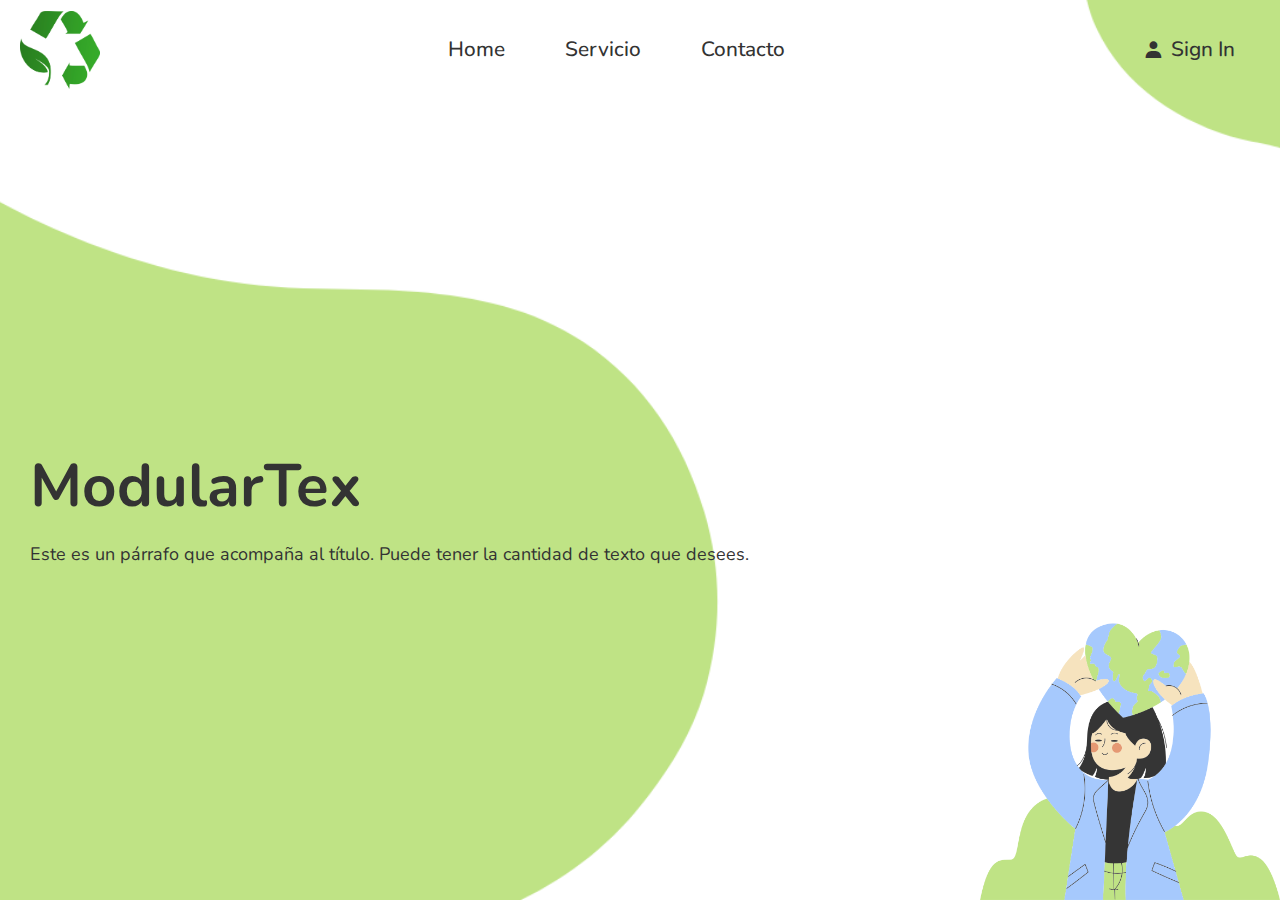
==== index.html @ 082efb7f "primer commit" ====
<!DOCTYPE html>
<html lang="en">
<head>
    <meta charset="UTF-8">
    <meta name="viewport" content="width=device-width, initial-scale=1.0">
    <link rel="stylesheet" href="style.css">
    <link rel="preconnect" href="https://fonts.googleapis.com">
    <link rel="preconnect" href="https://fonts.gstatic.com" crossorigin>
    <link href="https://fonts.googleapis.com/css2?family=Nunito:ital,wght@0,200..1000;1,200..1000&display=swap" rel="stylesheet">
    <link href='https://unpkg.com/boxicons@2.1.4/css/boxicons.min.css' rel='stylesheet'>



    <title>ModularTex</title>
</head>
<body>
    <header class="header">
        <a href="#" class="logo">
            <img src="img/3D-Recycle-PNG-Image.png">
        </a>

        <nav class="navbar">
            <li><a href="#">Home</a></li>
            <li><a href="#">Servicio</a></li>
            <li><a href="#">Contacto</a></li>
        </nav>

        <div class="main">
            <a href="" class="user"><i class='bx bxs-user' ></i>Sign In</a>
            <div class="bx bx-menu" id="menu-icon"></div>
        </div>   
    </header>

    <div class="container">
        <div class="text-content">
            <h2>ModularTex</h2>
            <p>Este es un párrafo que acompaña al título. Puede tener la cantidad de texto que desees.</p>
        </div>
        <div class="img-content">
            <img src="img/logo.png" alt="Descripción de la imagen" >
        </div>

    </div>

    <script src="script.js"></script>

</body>
</html>
---- style.css ----
/* Reset básico */
*,
*::before,
*::after {
    box-sizing: border-box;
    margin: 0;
    padding: 0;
}

/* Tipografía */
body {
    font-family: 'Nunito', sans-serif;
    font-size: 16px;
    line-height: 1.5;
    color: #333;
    background-color: #fff;
    margin: 0; /* Eliminar márgenes del body */
    background-image: url('img/ModularTex.png');
    background-size: cover; /* Asegura que la imagen cubra toda la pantalla */
    background-position: center; /* Centra la imagen */
    background-repeat: no-repeat; /* Evita la repetición de la imagen */
    min-height: 100vh; /* Asegura que el body tenga al menos la altura de la ventana */
    min-width: 400px;
}
/* Listas */
ul, ol , li{
    list-style: none;
    padding-left: 0;
}

/* Imágenes */
img {
    max-width: 100%;
    height: auto;
    display: block;
}

/* Enlaces */
a {
    text-decoration: none;
    color: inherit;
}

/* Botones */
button {
    background: none;
    border: none;
    cursor: pointer;
    font-family: inherit;
}

/* Formularios */
input, button, textarea, select {
    font: inherit;
}



/* Estilos generales del header */
.header {
    position: relative;
    top: 0;
    right: 0;
    width: 100%;    
    z-index: 1000;
    display: flex;
    align-items: center;
    justify-content: space-between;
    padding: 20px; /* Añadir un padding general */
    transition: all .50s ease;
    height: 100px;
}

.logo{
    display: flex;
    align-items: center;
}

.logo img{
    width: 80px;
}

.navbar{
    display: flex;
}

.navbar a{
    font-size: 1.3rem;
    font-weight: 500;
    padding: 5px 0;
    margin: 0px 30px;
    transition: all .50s ease;
}

.main{
    display: flex;
    align-items: center;
}

.main a{
    margin-right: 25px;
    margin-left: 10px ;
    font-size: 1.3rem;
    font-weight: 500;
    transition: all .50s ease;
}

.user{
    display: flex;
    align-items: center;
}
.user i{
    color: #333;
    margin-right: 7px;
}
.main a:hover{
    color: rebeccapurple;
}

#menu-icon{
    font-size: 25px;
    color: black;
    cursor: pointer;
    z-index: 10001;
    display: none;
}

@media (width <= 1000px){
    .header{
        padding: 14px 2%;
        transition: .2s;
    }

    .navbar a{
        padding: 5px 0;
        margin: 0px 20px;

    }
}

@media (width <= 1000px){
    #menu-icon{
        display: block;
    }
    .navbar{
        position: absolute;
        top: 100%;
        right: -100%;
        width: 270px;
        height: 29vh;
        background-color: greenyellow;
        display: flex;
        flex-direction: column;
        justify-content: flex-start;
        border-radius: 10px;
        transition: all .50s ease;

    }
    .navbar a{
        display: block;
        margin: 12px 0;
        padding: 0 25px;
        transition: all .50s ease;
    }
    .navbar a:hover{
        color: aqua;
        transform:  translateY(5px);
    }
    .navbar a.active{
        color: black;
    }
    .navbar.open{
        right: 2%;
    }
}


/*Container*/
.container {
    display: grid;
    grid-template-columns: 2fr 1fr; /* Dos columnas */
    grid-template-rows: 1fr 1fr; /* Una fila para texto y otra para la imagen */
    height: calc(100vh - 100px); /* Altura total menos el header */
    position: absolute; /* Posiciona el contenedor de forma absoluta */
    bottom: 0; 
    width: 100%; 
}


.text-content {
    margin-top: 20%;
    grid-area: 1 / 1 / 2 / 2;
    max-width: 100%;
    align-self: start; /* Mantén el h2 y el párrafo en la parte superior */
}

.text-content h2 {
    font-size: 80px;
}

.text-content p {
    margin-top: 10px;
    font-size: 20px;
}

.img-content {
    grid-area: 2 / 2 / 3 / 3;
    display: flex;
    justify-content: flex-end;
    align-items: flex-end;
}

.img-content img {
    width: 300px; /* Ajusta el tamaño de la imagen */
    height: auto;
    margin: 0;
    padding: 0;
}


/* Media Queries para pantallas más pequeñas */
@media (width <= 1000px) {
    .container {
        grid-template-rows: auto; /* Ajuste dinámico del tamaño de filas */
        height: auto; /* La altura se ajusta automáticamente */
    }
    .img-content img{
        min-width: 300px;
    }



}

/* Ajustes para pantallas medianas */
@media (max-width: 1440px) {
    .text-content{
        margin-top: 40%;
        margin-left: 30px;
    }

    .text-content h2 {
        font-size: 60px; /* Tamaño más pequeño para pantallas medianas */
    }

    .text-content p {
        font-size: 18px;
    }
}

/* Ajustes para pantallas pequeñas */
@media (max-width: 768px) {
    .text-content h2 {
        font-size: 40px; /* Tamaño más pequeño aún para pantallas pequeñas */

    }

    .text-content p {
        font-size: 16px;
    }
}

/* Ajustes para pantallas muy pequeñas, como teléfonos */
@media (max-width: 480px) {
    .text-content h2 {
        font-size: 30px; /* Tamaño más pequeño para móviles */
    }

    .text-content p {
        font-size: 14px;
    }
}
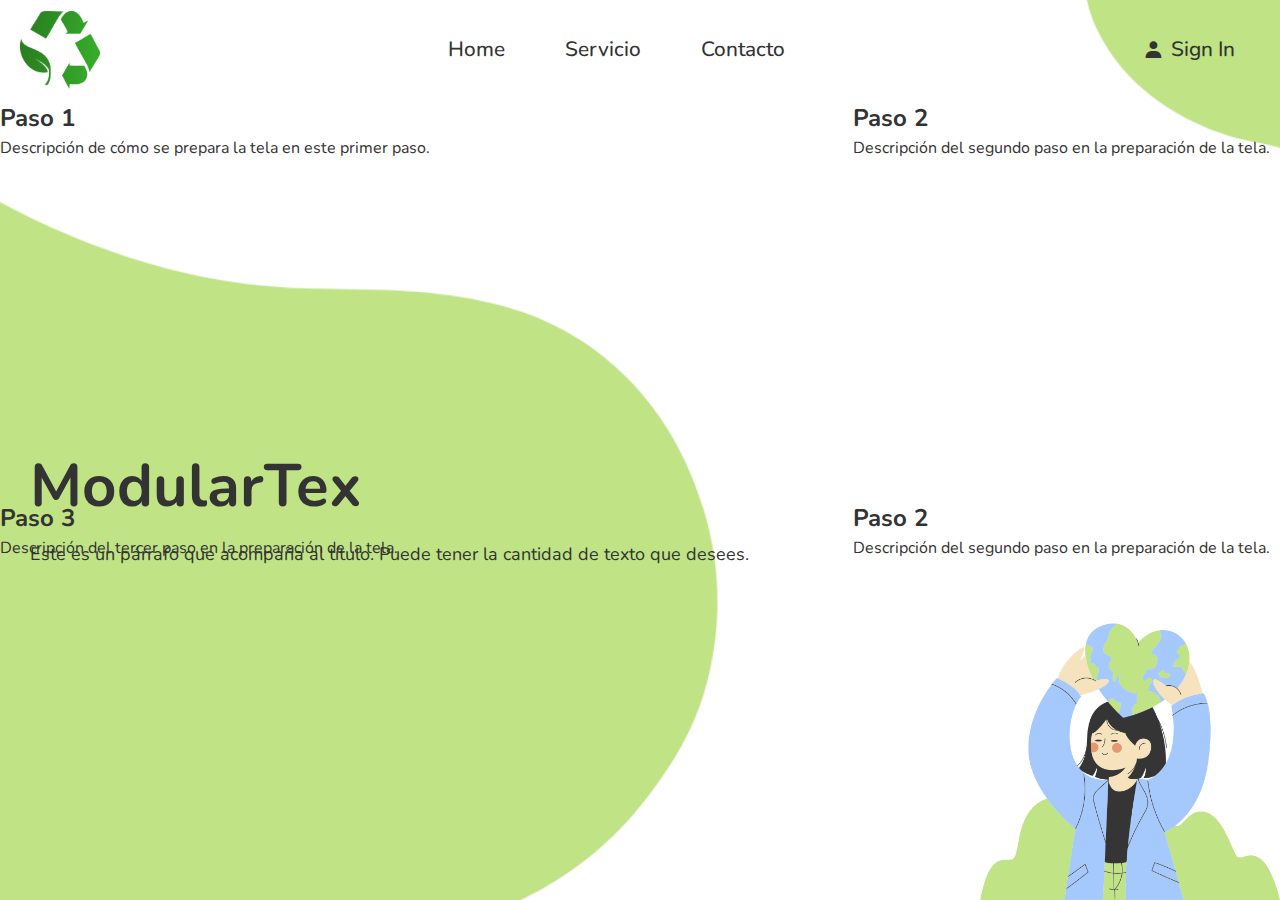
==== commit 6fd03c40: "commit" ====
--- a/index.html
+++ b/index.html
@@ -22,7 +22,7 @@
         <nav class="navbar">
             <li><a href="#">Home</a></li>
             <li><a href="#">Servicio</a></li>
-            <li><a href="#">Contacto</a></li>
+            <li><a href="form.html">Contacto</a></li>
         </nav>
 
         <div class="main">
@@ -39,8 +39,47 @@
         <div class="img-content">
             <img src="img/logo.png" alt="Descripción de la imagen" >
         </div>
+    </div>
 
-    </div>
+    <section class="timeline">
+        <div class="container">
+            <div class="timeline-item" data-aos="fade-right">
+                <div class="timeline-content">
+                    <h2>Paso 1</h2>
+                    <p>Descripción de cómo se prepara la tela en este primer paso.</p>
+                </div>
+            </div>
+
+            <div class="timeline-item" data-aos="fade-left">
+                <div class="timeline-content">
+                    <h2>Paso 2</h2>
+                    <p>Descripción del segundo paso en la preparación de la tela.</p>
+                </div>
+            </div>
+
+            <!-- Añadir más pasos según lo necesario -->
+            <div class="timeline-item" data-aos="fade-right">
+                <div class="timeline-content">
+                    <h2>Paso 3</h2>
+                    <p>Descripción del tercer paso en la preparación de la tela.</p>
+                </div>
+            </div>
+            <div class="timeline-item" data-aos="fade-left">
+                <div class="timeline-content">
+                    <h2>Paso 2</h2>
+                    <p>Descripción del segundo paso en la preparación de la tela.</p>
+                </div>
+            </div>
+            
+
+        </div>
+        <script src="https://cdn.jsdelivr.net/npm/aos@2.3.1/dist/aos.js"></script>
+    <script>
+        AOS.init({
+            duration: 1200,
+        });
+    </script>
+    </section>
 
     <script src="script.js"></script>
 
--- a/style.css
+++ b/style.css
@@ -211,12 +211,237 @@
 }
 
 .img-content img {
+    width: 420px; /* Ajusta el tamaño de la imagen */
+    height: auto;
+    margin: 0;
+    padding: 0;
+}
+
+/* Reset básico */
+*,
+*::before,
+*::after {
+    box-sizing: border-box;
+    margin: 0;
+    padding: 0;
+}
+
+/* Tipografía */
+body {
+    font-family: 'Nunito', sans-serif;
+    font-size: 16px;
+    line-height: 1.5;
+    color: #333;
+    background-color: #fff;
+    margin: 0; /* Eliminar márgenes del body */
+    background-image: url('img/ModularTex.png');
+    background-size: cover; /* Asegura que la imagen cubra toda la pantalla */
+    background-position: center; /* Centra la imagen */
+    background-repeat: no-repeat; /* Evita la repetición de la imagen */
+    min-height: 100vh; /* Asegura que el body tenga al menos la altura de la ventana */
+    min-width: 400px;
+}
+/* Listas */
+ul, ol , li{
+    list-style: none;
+    padding-left: 0;
+}
+
+/* Imágenes */
+img {
+    max-width: 100%;
+    height: auto;
+    display: block;
+}
+
+/* Enlaces */
+a {
+    text-decoration: none;
+    color: inherit;
+}
+
+/* Botones */
+button {
+    background: none;
+    border: none;
+    cursor: pointer;
+    font-family: inherit;
+}
+
+/* Formularios */
+input, button, textarea, select {
+    font: inherit;
+}
+
+
+
+/* Estilos generales del header */
+.header {
+    position: relative;
+    top: 0;
+    right: 0;
+    width: 100%;    
+    z-index: 1000;
+    display: flex;
+    align-items: center;
+    justify-content: space-between;
+    padding: 20px; /* Añadir un padding general */
+    transition: all .50s ease;
+    height: 100px;
+}
+
+.logo{
+    display: flex;
+    align-items: center;
+}
+
+.logo img{
+    width: 80px;
+}
+
+.navbar{
+    display: flex;
+}
+
+.navbar a{
+    font-size: 1.3rem;
+    font-weight: 500;
+    padding: 5px 0;
+    margin: 0px 30px;
+    transition: all .50s ease;
+}
+
+.main{
+    display: flex;
+    align-items: center;
+}
+
+.main a{
+    margin-right: 25px;
+    margin-left: 10px ;
+    font-size: 1.3rem;
+    font-weight: 500;
+    transition: all .50s ease;
+}
+
+.user{
+    display: flex;
+    align-items: center;
+}
+.user i{
+    color: #333;
+    margin-right: 7px;
+}
+.main a:hover{
+    color: rebeccapurple;
+}
+
+#menu-icon{
+    font-size: 25px;
+    color: black;
+    cursor: pointer;
+    z-index: 10001;
+    display: none;
+}
+
+@media (width <= 1000px){
+    .header{
+        padding: 14px 2%;
+        transition: .2s;
+    }
+
+    .navbar a{
+        padding: 5px 0;
+        margin: 0px 20px;
+
+    }
+}
+
+@media (width <= 1000px){
+    #menu-icon{
+        display: block;
+    }
+    .navbar{
+        position: absolute;
+        top: 100%;
+        right: -100%;
+        width: 270px;
+        height: 29vh;
+        background-color: greenyellow;
+        display: flex;
+        flex-direction: column;
+        justify-content: flex-start;
+        border-radius: 10px;
+        transition: all .50s ease;
+
+    }
+    .navbar a{
+        display: block;
+        margin: 12px 0;
+        padding: 0 25px;
+        transition: all .50s ease;
+    }
+    .navbar a:hover{
+        color: aqua;
+        transform:  translateY(5px);
+    }
+    .navbar a.active{
+        color: black;
+    }
+    .navbar.open{
+        right: 2%;
+    }
+}
+
+
+/*Container*/
+.container {
+    display: grid;
+    grid-template-columns: 2fr 1fr; /* Dos columnas */
+    grid-template-rows: 1fr 1fr; /* Una fila para texto y otra para la imagen */
+    height: calc(100vh - 100px); /* Altura total menos el header */
+    position: absolute; /* Posiciona el contenedor de forma absoluta */
+    bottom: 0; 
+    width: 100%; 
+}
+
+
+.text-content {
+    margin-top: 20%;
+    grid-area: 1 / 1 / 2 / 2;
+    max-width: 100%;
+    align-self: start; /* Mantén el h2 y el párrafo en la parte superior */
+}
+
+.text-content h2 {
+    font-size: 80px;
+}
+
+.text-content p {
+    margin-top: 10px;
+    font-size: 20px;
+}
+
+.img-content {
+    grid-area: 2 / 2 / 3 / 3;
+    display: flex;
+    justify-content: flex-end;
+    align-items: flex-end;
+}
+
+.img-content img {
     width: 300px; /* Ajusta el tamaño de la imagen */
     height: auto;
     margin: 0;
     padding: 0;
 }
 
+.form-container {
+    background-color: #f0f8ff; /* Cambia este color según tu preferencia */
+    border: 2px solid #ccc; /* Bordes opcionales */
+    padding: 20px;
+    border-radius: 10px;
+}
 
 /* Media Queries para pantallas más pequeñas */
 @media (width <= 1000px) {
@@ -229,7 +454,6 @@
     }
 
 
-
 }
 
 /* Ajustes para pantallas medianas */
@@ -271,3 +495,750 @@
     }
 }
 
+<<<<<<< Updated upstream
+/* Reset básico */
+*,
+*::before,
+*::after {
+    box-sizing: border-box;
+    margin: 0;
+    padding: 0;
+}
+
+/* Tipografía */
+body {
+    font-family: 'Nunito', sans-serif;
+    font-size: 16px;
+    line-height: 1.5;
+    color: #333;
+    background-color: #fff;
+    margin: 0; /* Eliminar márgenes del body */
+    background-image: url('img/ModularTex.png');
+    background-size: cover; /* Asegura que la imagen cubra toda la pantalla */
+    background-position: center; /* Centra la imagen */
+    background-repeat: no-repeat; /* Evita la repetición de la imagen */
+    min-height: 100vh; /* Asegura que el body tenga al menos la altura de la ventana */
+    min-width: 400px;
+}
+/* Listas */
+ul, ol , li{
+    list-style: none;
+    padding-left: 0;
+}
+
+/* Imágenes */
+img {
+    max-width: 100%;
+    height: auto;
+    display: block;
+}
+
+/* Enlaces */
+a {
+    text-decoration: none;
+    color: inherit;
+}
+
+/* Botones */
+button {
+    background: none;
+    border: none;
+    cursor: pointer;
+    font-family: inherit;
+}
+
+/* Formularios */
+input, button, textarea, select {
+    font: inherit;
+}
+
+
+
+/* Estilos generales del header */
+.header {
+    position: relative;
+    top: 0;
+    right: 0;
+    width: 100%;    
+    z-index: 1000;
+    display: flex;
+    align-items: center;
+    justify-content: space-between;
+    padding: 20px; /* Añadir un padding general */
+    transition: all .50s ease;
+    height: 100px;
+}
+
+.logo{
+    display: flex;
+    align-items: center;
+}
+
+.logo img{
+    width: 80px;
+}
+
+.navbar{
+    display: flex;
+}
+
+.navbar a{
+    font-size: 1.3rem;
+    font-weight: 500;
+    padding: 5px 0;
+    margin: 0px 30px;
+    transition: all .50s ease;
+}
+
+.main{
+    display: flex;
+    align-items: center;
+}
+
+.main a{
+    margin-right: 25px;
+    margin-left: 10px ;
+    font-size: 1.3rem;
+    font-weight: 500;
+    transition: all .50s ease;
+}
+
+.user{
+    display: flex;
+    align-items: center;
+}
+.user i{
+    color: #333;
+    margin-right: 7px;
+}
+.main a:hover{
+    color: rebeccapurple;
+}
+
+#menu-icon{
+    font-size: 25px;
+    color: black;
+    cursor: pointer;
+    z-index: 10001;
+    display: none;
+}
+
+@media (width <= 1000px){
+    .header{
+        padding: 14px 2%;
+        transition: .2s;
+    }
+
+    .navbar a{
+        padding: 5px 0;
+        margin: 0px 20px;
+
+    }
+}
+
+@media (width <= 1000px){
+    #menu-icon{
+        display: block;
+    }
+    .navbar{
+        position: absolute;
+        top: 100%;
+        right: -100%;
+        width: 270px;
+        height: 29vh;
+        background-color: greenyellow;
+        display: flex;
+        flex-direction: column;
+        justify-content: flex-start;
+        border-radius: 10px;
+        transition: all .50s ease;
+
+    }
+    .navbar a{
+        display: block;
+        margin: 12px 0;
+        padding: 0 25px;
+        transition: all .50s ease;
+    }
+    .navbar a:hover{
+        color: aqua;
+        transform:  translateY(5px);
+    }
+    .navbar a.active{
+        color: black;
+    }
+    .navbar.open{
+        right: 2%;
+    }
+}
+
+
+/*Container*/
+.container {
+    display: grid;
+    grid-template-columns: 2fr 1fr; /* Dos columnas */
+    grid-template-rows: 1fr 1fr; /* Una fila para texto y otra para la imagen */
+    height: calc(100vh - 100px); /* Altura total menos el header */
+    position: absolute; /* Posiciona el contenedor de forma absoluta */
+    bottom: 0; 
+    width: 100%; 
+}
+
+
+.text-content {
+    margin-top: 20%;
+    grid-area: 1 / 1 / 2 / 2;
+    max-width: 100%;
+    align-self: start; /* Mantén el h2 y el párrafo en la parte superior */
+}
+
+.text-content h2 {
+    font-size: 80px;
+}
+
+.text-content p {
+    margin-top: 10px;
+    font-size: 20px;
+}
+
+.img-content {
+    grid-area: 2 / 2 / 3 / 3;
+    display: flex;
+    justify-content: flex-end;
+    align-items: flex-end;
+}
+
+.img-content img {
+    width: 300px; /* Ajusta el tamaño de la imagen */
+    height: auto;
+    margin: 0;
+    padding: 0;
+}
+
+.form-container {
+    background-color: #f0f8ff; /* Cambia este color según tu preferencia */
+    border: 2px solid #ccc; /* Bordes opcionales */
+    padding: 20px;
+    border-radius: 10px;
+}
+
+/* Media Queries para pantallas más pequeñas */
+@media (width <= 1000px) {
+    .container {
+        grid-template-rows: auto; /* Ajuste dinámico del tamaño de filas */
+        height: auto; /* La altura se ajusta automáticamente */
+    }
+    .img-content img{
+        min-width: 300px;
+    }
+
+
+
+}
+
+/* Ajustes para pantallas medianas */
+@media (max-width: 1440px) {
+    .text-content{
+        margin-top: 40%;
+        margin-left: 30px;
+    }
+
+    .text-content h2 {
+        font-size: 60px; /* Tamaño más pequeño para pantallas medianas */
+    }
+
+    .text-content p {
+        font-size: 18px;
+    }
+}
+
+/* Ajustes para pantallas pequeñas */
+@media (max-width: 768px) {
+    .text-content h2 {
+        font-size: 40px; /* Tamaño más pequeño aún para pantallas pequeñas */
+
+    }
+
+    .text-content p {
+        font-size: 16px;
+    }
+}
+
+/* Ajustes para pantallas muy pequeñas, como teléfonos */
+@media (max-width: 480px) {
+    .text-content h2 {
+        font-size: 30px; /* Tamaño más pequeño para móviles */
+    }
+
+    .text-content p {
+        font-size: 14px;
+    }
+}
+
+/* Reset básico */
+*,
+*::before,
+*::after {
+    box-sizing: border-box;
+    margin: 0;
+    padding: 0;
+}
+
+/* Tipografía */
+body {
+    font-family: 'Nunito', sans-serif;
+    font-size: 16px;
+    line-height: 1.5;
+    color: #333;
+    background-color: #fff;
+    margin: 0; /* Eliminar márgenes del body */
+    background-image: url('img/ModularTex.png');
+    background-size: cover; /* Asegura que la imagen cubra toda la pantalla */
+    background-position: center; /* Centra la imagen */
+    background-repeat: no-repeat; /* Evita la repetición de la imagen */
+    min-height: 100vh; /* Asegura que el body tenga al menos la altura de la ventana */
+    min-width: 400px;
+}
+/* Listas */
+ul, ol , li{
+    list-style: none;
+    padding-left: 0;
+}
+
+/* Imágenes */
+img {
+    max-width: 100%;
+    height: auto;
+    display: block;
+}
+
+/* Enlaces */
+a {
+    text-decoration: none;
+    color: inherit;
+}
+
+/* Botones */
+button {
+    background: none;
+    border: none;
+    cursor: pointer;
+    font-family: inherit;
+}
+
+/* Formularios */
+input, button, textarea, select {
+    font: inherit;
+}
+
+
+
+/* Estilos generales del header */
+.header {
+    position: relative;
+    top: 0;
+    right: 0;
+    width: 100%;    
+    z-index: 1000;
+    display: flex;
+    align-items: center;
+    justify-content: space-between;
+    padding: 20px; /* Añadir un padding general */
+    transition: all .50s ease;
+    height: 100px;
+}
+
+.logo{
+    display: flex;
+    align-items: center;
+}
+
+.logo img{
+    width: 80px;
+}
+
+.navbar{
+    display: flex;
+}
+
+.navbar a{
+    font-size: 1.3rem;
+    font-weight: 500;
+    padding: 5px 0;
+    margin: 0px 30px;
+    transition: all .50s ease;
+}
+
+.main{
+    display: flex;
+    align-items: center;
+}
+
+.main a{
+    margin-right: 25px;
+    margin-left: 10px ;
+    font-size: 1.3rem;
+    font-weight: 500;
+    transition: all .50s ease;
+}
+
+.user{
+    display: flex;
+    align-items: center;
+}
+.user i{
+    color: #333;
+    margin-right: 7px;
+}
+.main a:hover{
+    color: rebeccapurple;
+}
+
+#menu-icon{
+    font-size: 25px;
+    color: black;
+    cursor: pointer;
+    z-index: 10001;
+    display: none;
+}
+
+@media (width <= 1000px){
+    .header{
+        padding: 14px 2%;
+        transition: .2s;
+    }
+
+    .navbar a{
+        padding: 5px 0;
+        margin: 0px 20px;
+
+    }
+}
+
+@media (width <= 1000px){
+    #menu-icon{
+        display: block;
+    }
+    .navbar{
+        position: absolute;
+        top: 100%;
+        right: -100%;
+        width: 270px;
+        height: 29vh;
+        background-color: greenyellow;
+        display: flex;
+        flex-direction: column;
+        justify-content: flex-start;
+        border-radius: 10px;
+        transition: all .50s ease;
+
+    }
+    .navbar a{
+        display: block;
+        margin: 12px 0;
+        padding: 0 25px;
+        transition: all .50s ease;
+    }
+    .navbar a:hover{
+        color: aqua;
+        transform:  translateY(5px);
+    }
+    .navbar a.active{
+        color: black;
+    }
+    .navbar.open{
+        right: 2%;
+    }
+}
+
+
+/*Container*/
+.container {
+    display: grid;
+    grid-template-columns: 2fr 1fr; /* Dos columnas */
+    grid-template-rows: 1fr 1fr; /* Una fila para texto y otra para la imagen */
+    height: calc(100vh - 100px); /* Altura total menos el header */
+    position: absolute; /* Posiciona el contenedor de forma absoluta */
+    bottom: 0; 
+    width: 100%; 
+}
+
+
+.text-content {
+    margin-top: 20%;
+    grid-area: 1 / 1 / 2 / 2;
+    max-width: 100%;
+    align-self: start; /* Mantén el h2 y el párrafo en la parte superior */
+}
+
+.text-content h2 {
+    font-size: 80px;
+}
+
+.text-content p {
+    margin-top: 10px;
+    font-size: 20px;
+}
+
+.img-content {
+    grid-area: 2 / 2 / 3 / 3;
+    display: flex;
+    justify-content: flex-end;
+    align-items: flex-end;
+}
+
+.img-content img {
+    width: 300px; /* Ajusta el tamaño de la imagen */
+    height: auto;
+    margin: 0;
+    padding: 0;
+}
+
+.form-container {
+    background-color: #f0f8ff; /* Cambia este color según tu preferencia */
+    border: 2px solid #ccc; /* Bordes opcionales */
+    padding: 20px;
+    border-radius: 10px;
+}
+
+/* Media Queries para pantallas más pequeñas */
+@media (width <= 1000px) {
+    .container {
+        grid-template-rows: auto; /* Ajuste dinámico del tamaño de filas */
+        height: auto; /* La altura se ajusta automáticamente */
+    }
+    .img-content img{
+        min-width: 300px;
+    }
+
+
+
+}
+
+/* Ajustes para pantallas medianas */
+@media (max-width: 1440px) {
+    .text-content{
+        margin-top: 40%;
+        margin-left: 30px;
+    }
+
+    .text-content h2 {
+        font-size: 60px; /* Tamaño más pequeño para pantallas medianas */
+    }
+
+    .text-content p {
+        font-size: 18px;
+    }
+}
+
+/* Ajustes para pantallas pequeñas */
+@media (max-width: 768px) {
+    .text-content h2 {
+        font-size: 40px; /* Tamaño más pequeño aún para pantallas pequeñas */
+
+    }
+
+    .text-content p {
+        font-size: 16px;
+    }
+}
+
+/* Ajustes para pantallas muy pequeñas, como teléfonos */
+@media (max-width: 480px) {
+    .text-content h2 {
+        font-size: 30px; /* Tamaño más pequeño para móviles */
+    }
+
+    .text-content p {
+        font-size: 14px;
+    }
+}
+
+.cont2 {
+    display: flex;
+    justify-content: center;
+    align-items: center;
+    flex-direction: column; /* Alinea los elementos en una columna */
+}
+.form-container {
+    background-color: #2e5205;
+    color: #f0f8ff;
+    border: 2px solid #2e5205;
+    padding: 20px;
+    border-radius: 10px;
+    width: 100%; /* Para ajustar mejor en pantallas pequeñas */
+    max-width: 1000px; /* Controlar el ancho máximo */
+    box-shadow: 0 4px 6px rgba(0, 0, 0, 0.1); /* Añadir una sombra para mejorar el diseño */
+}
+
+.form-check-input:checked {
+    background-color: rgb(61, 201, 85); /* Change this color as needed */
+    border-color: rgb(61, 201, 85);    /* Change this color as needed */
+}
+
+.btn{
+	
+	display: block;
+	text-align: center;
+	text-decoration: none;
+	width: 120px;
+	background: rgb(61, 201, 85);
+	color: #fff;
+	padding:10px;
+	margin: 10px auto;
+	
+	
+}
+.btn:hover{
+	background: rgba(227, 230, 78, 0.85);
+	transform: scale(1.02);
+}
+
+.contacto{
+    list-style-type: none;
+    margin: 0px;
+    padding: 0px;
+    overflow: hidden;
+}
+
+.contacto li{
+    /*float: left;*/
+    text-align: center;
+    display: block;
+    padding: 12px 14px;
+    text-decoration: none;
+}
+/* Media Queries para pantallas más pequeñas */
+@media (width <= 1000px) {
+    .container {
+        grid-template-rows: auto; /* Ajuste dinámico del tamaño de filas */
+        height: auto; /* La altura se ajusta automáticamente */
+    }
+    .img-content img{
+        min-width: 300px;
+    }
+
+
+
+}
+
+/* Ajustes para pantallas medianas */
+@media (max-width: 1440px) {
+    .text-content{
+        margin-top: 40%;
+        margin-left: 30px;
+    }
+
+    .text-content h2 {
+        font-size: 60px; /* Tamaño más pequeño para pantallas medianas */
+    }
+
+    .text-content p {
+        font-size: 18px;
+    }
+}
+
+/* Ajustes para pantallas pequeñas */
+@media (max-width: 768px) {
+    .text-content h2 {
+        font-size: 40px; /* Tamaño más pequeño aún para pantallas pequeñas */
+
+    }
+
+    .text-content p {
+        font-size: 16px;
+    }
+}
+
+/* Ajustes para pantallas muy pequeñas, como teléfonos */
+@media (max-width: 480px) {
+    .text-content h2 {
+        font-size: 30px; /* Tamaño más pequeño para móviles */
+    }
+
+    .text-content p {
+        font-size: 14px;
+    }
+=======
+
+.timeline {
+    position: relative;
+    padding: 50px 0;
+    width: 100%;
+}
+
+.container {
+    width: 80%;
+    margin: 0 auto;
+    position: relative;
+    padding-left: 50px;
+    padding-right: 50px;
+}
+
+.timeline::before {
+    content: '';
+    position: absolute;
+    width: 4px;
+    background-color: #000000;
+    top: 0;
+    bottom: 0;
+    left: 50%;
+    transform: translateX(-50%);
+}
+
+.timeline-item {
+    display: flex;
+    justify-content: flex-start;
+    align-items: center;
+    padding: 20px 0;
+    position: relative;
+    width: 100%;
+}
+
+.timeline-item:nth-child(even) {
+    justify-content: flex-end;
+}
+
+.timeline-content {
+    background-color: #fff;
+    padding: 20px;
+    border-radius: 8px;
+    box-shadow: 0 5px 15px rgba(0, 0, 0, 0.1);
+    width: 40%;
+    position: relative;
+}
+
+.timeline-content::before {
+    content: '';
+    position: absolute;
+    width: 15px;
+    height: 15px;
+    background-color: greenyellow;
+    border-radius: 50%;
+    top: 20px;
+    left: -40px;
+}
+
+.timeline-item:nth-child(even) .timeline-content::before {
+    left: unset;
+    right: -40px;
+}
+
+[data-aos="fade-right"] {
+    opacity: 0;
+    transform: translateX(-50px);
+    transition: all 0.5s ease-in-out;
+}
+
+[data-aos="fade-left"] {
+    opacity: 0;
+    transform: translateX(50px);
+    transition: all 0.5s ease-in-out;
+}
+
+[data-aos].aos-animate {
+    opacity: 1;
+    transform: translateX(0);
+>>>>>>> Stashed changes
+}
+
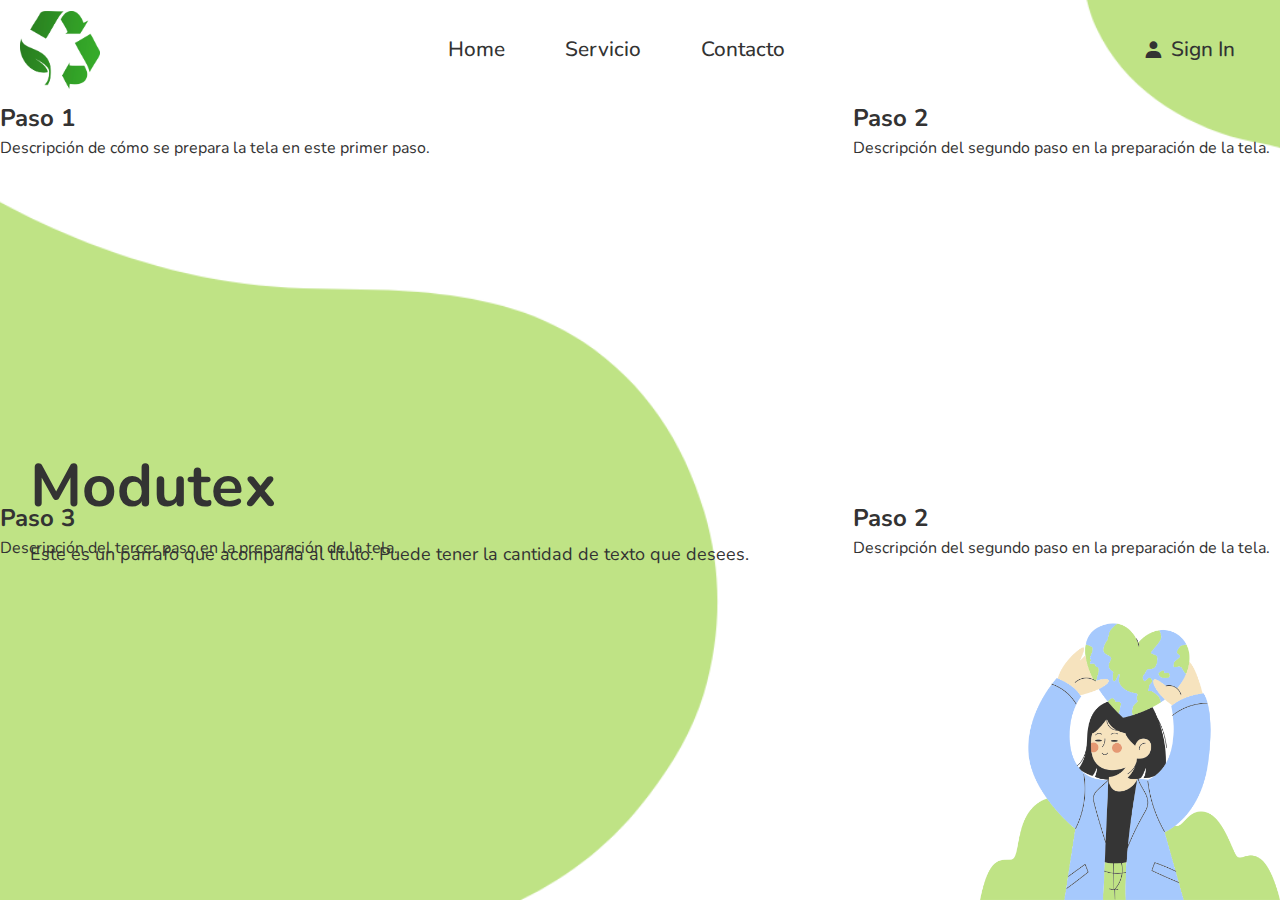
==== commit 70420762: "cambio nombre" ====
--- a/index.html
+++ b/index.html
@@ -11,7 +11,7 @@
 
 
 
-    <title>ModularTex</title>
+    <title>Modutex</title>
 </head>
 <body>
     <header class="header">
@@ -33,7 +33,7 @@
 
     <div class="container">
         <div class="text-content">
-            <h2>ModularTex</h2>
+            <h2>Modutex</h2>
             <p>Este es un párrafo que acompaña al título. Puede tener la cantidad de texto que desees.</p>
         </div>
         <div class="img-content">
